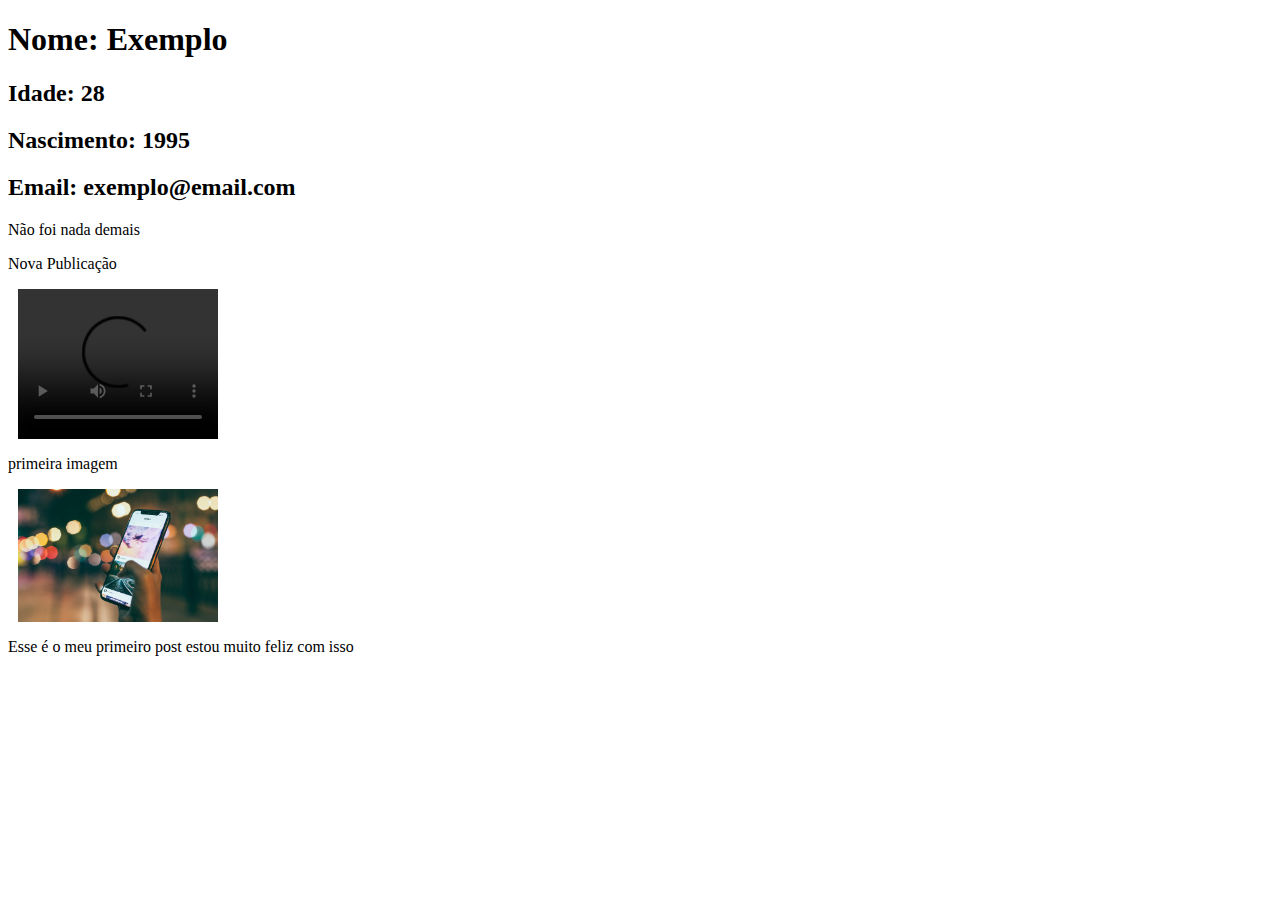
==== mostrar.html @ 3befd1dc "atualização de estilo" ====
<!DOCTYPE html>
<html lang="pt-br">
<head>
    <meta charset="UTF-8">
    <meta name="viewport" content="width=device-width, initial-scale=1.0">
    <title>Pagina Nome</title>
    <style>
        
        body{
            background-color: white;
        }
        input.usu{
            display: none;
        }

        label, span{
            display: inline-block;
            padding: 5px;
            margin-left: 10px;
            margin-bottom: 10px;
            border: 2px solid black;
            border-radius: 5px;
            
        }

        label:hover, span:hover{
            cursor: pointer;
        }

        label:active,span:active{
            background-color: #dddddd;
        }

        input[type="file"]{
            display: none;
        }

        textarea{
            resize: none;
        }

        img.imagepost, video{
            display: block;            
            width: 200px;
            max-height: 200px;
            margin: 10px;
        }
    </style>
</head>
<body>
    <h1>Nome: Exemplo</h1>
    <h2>Idade: 28</h2>
    <h2>Nascimento: 1995</h2>
    <h2>Email: exemplo@email.com</h2>
    <p>Não foi nada demais</p>
    <p>Nova Publicação</p>
    <p>
        <video src="dados/usuarios/exemplo/videos/eusoumesmo.mp4" controls=""></video>
    </p>
    <p>primeira imagem</p>
    <p><img class="imagepost" src="dados/usuarios/exemplo/imagens/back-phone.jpg" alt="post/image"></p>
    <p>Esse é o meu primeiro post estou muito feliz com isso</p>
</body>
</html>
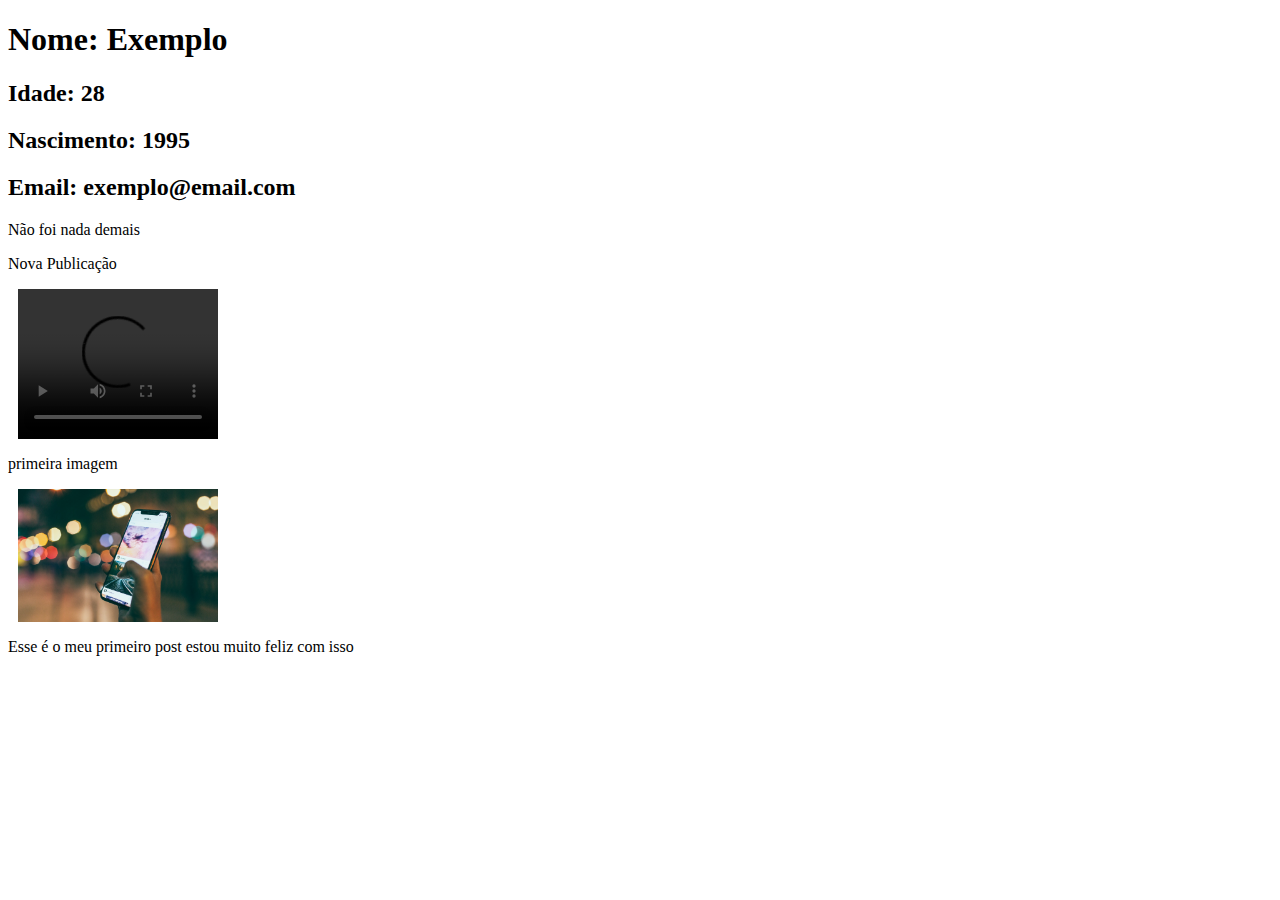
==== commit 45a29471: "Arquitetura da pagina inicial" ====
--- a/mostrar.html
+++ b/mostrar.html
@@ -5,7 +5,9 @@
     <meta name="viewport" content="width=device-width, initial-scale=1.0">
     <title>Pagina Nome</title>
     <style>
-        
+        ::-webkit-scrollbar{
+            width: 0px;
+        }
         body{
             background-color: white;
         }
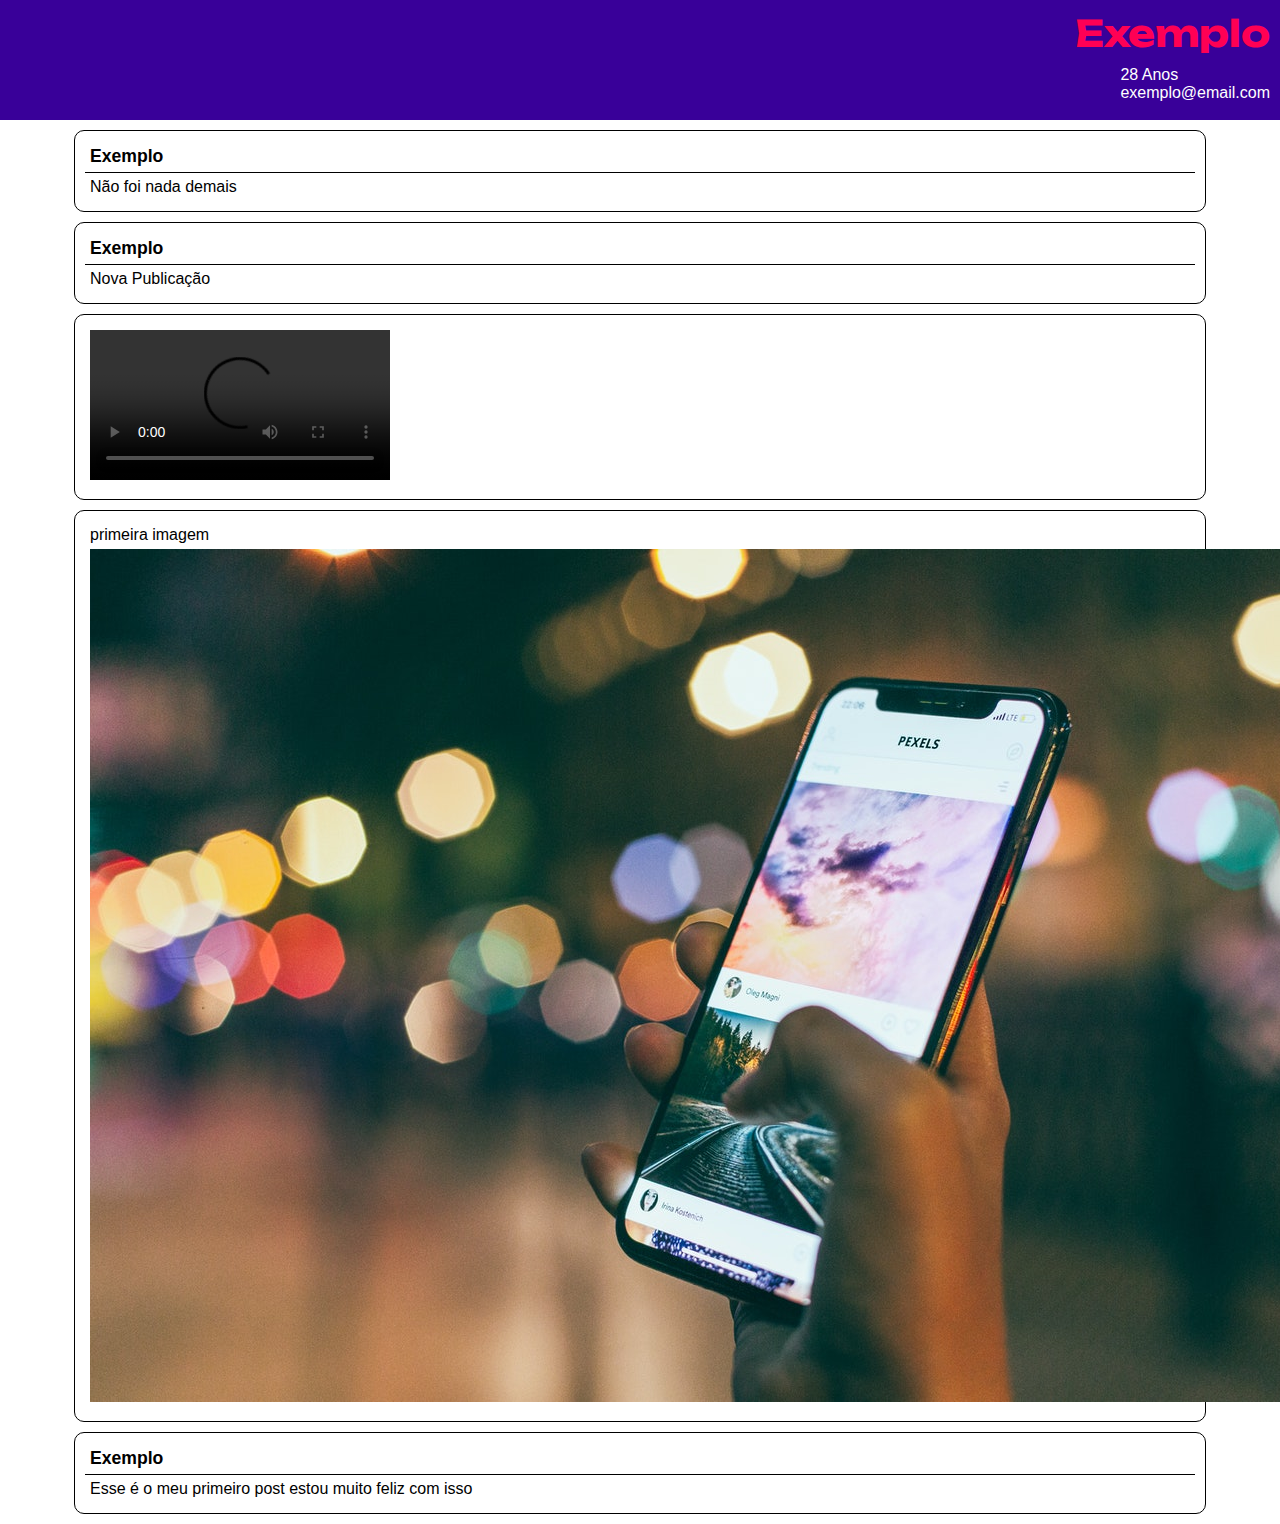
==== commit e6cb1d51: "istilisando pagina mostrar" ====
--- a/mostrar.html
+++ b/mostrar.html
@@ -4,63 +4,46 @@
     <meta charset="UTF-8">
     <meta name="viewport" content="width=device-width, initial-scale=1.0">
     <title>Pagina Nome</title>
+    <link rel="stylesheet" href="css/style.css">
+    <link rel="stylesheet" href="css/pagina-usuario.css">
     <style>
-        ::-webkit-scrollbar{
-            width: 0px;
-        }
-        body{
-            background-color: white;
-        }
-        input.usu{
-            display: none;
-        }
-
-        label, span{
-            display: inline-block;
-            padding: 5px;
-            margin-left: 10px;
-            margin-bottom: 10px;
-            border: 2px solid black;
-            border-radius: 5px;
-            
-        }
-
-        label:hover, span:hover{
-            cursor: pointer;
-        }
-
-        label:active,span:active{
-            background-color: #dddddd;
-        }
-
-        input[type="file"]{
-            display: none;
-        }
-
-        textarea{
-            resize: none;
-        }
-
-        img.imagepost, video{
-            display: block;            
-            width: 200px;
-            max-height: 200px;
-            margin: 10px;
-        }
+        @import url('https://fonts.googleapis.com/css2?family=Unbounded:wght@200;300;400;500;600;700;800;900&display=swap');
     </style>
 </head>
 <body>
-    <h1>Nome: Exemplo</h1>
-    <h2>Idade: 28</h2>
-    <h2>Nascimento: 1995</h2>
-    <h2>Email: exemplo@email.com</h2>
-    <p>Não foi nada demais</p>
-    <p>Nova Publicação</p>
-    <p>
-        <video src="dados/usuarios/exemplo/videos/eusoumesmo.mp4" controls=""></video>
-    </p>
-    <p>primeira imagem</p>
-    <p><img class="imagepost" src="dados/usuarios/exemplo/imagens/back-phone.jpg" alt="post/image"></p>
-    <p>Esse é o meu primeiro post estou muito feliz com isso</p>
+    <header>
+        <h1>Exemplo</h1>
+        <div>
+            <span>28 Anos</span>
+            <span>exemplo@email.com</span>
+        </div>
+    </header>
+    <main>
+        <div>
+            <h1>Exemplo</h1>
+            <p>Não foi nada demais</p>
+        </div>
+        <div>
+            <h1>Exemplo</h1>
+            <p>Nova Publicação</p>
+        </div>
+        
+        <div>
+            <p>
+                <video src="dados/usuarios/exemplo/videos/eusoumesmo.mp4" controls=""></video>
+            </p>
+        </div>
+        <div>
+            <p>primeira imagem</p>
+            <p><img class="imagepost" src="dados/usuarios/exemplo/imagens/back-phone.jpg" alt="post/image"></p>
+        </div>
+
+        <div>
+            <h1>Exemplo</h1>
+            <p>Esse é o meu primeiro post estou muito feliz com isso</p>
+        </div>
+
+    </main>
+    
 </body>
 </html>--- a/css/style.css
+++ b/css/style.css
@@ -0,0 +1,35 @@
+@charset "UTF-8";
+
+*{
+    margin: 0px;
+    padding: 0px;
+    box-sizing: border-box;
+}
+
+
+@import url('https://fonts.googleapis.com/css2?family=Unbounded:wght@200;300;400;500;600;700;800;900&display=swap');
+/*
+#9e0059
+#390099
+#ffbd00
+#ff0054
+#ff5400
+*/
+
+:root{
+    --corFundo1: #9e0059;
+    --corFundo2: #390099;
+    --corFundo3: #ff0054;
+    --corFundo4: #ff5400;
+    --cortitulo1: #ffbd00;
+    --titulo: 'Unbounded', cursive
+}
+
+::-webkit-scrollbar{
+    width: 0px;
+}
+
+body, html{
+    min-width: 100vw;
+    min-height: 100vh;
+}--- a/css/pagina-usuario.css
+++ b/css/pagina-usuario.css
@@ -0,0 +1,59 @@
+@charset "UTF-8";
+
+*{
+    margin: 0px;
+    padding: 0px;
+    box-sizing:border-box;
+}
+
+header{
+    background: var(--corFundo2);
+    padding: 10px;
+    height: 120px;
+    position: relative;
+}
+
+header > h1{
+    font-family: var(--titulo);
+    text-align: right;
+    font-size: 2.3em;
+    color:var(--corFundo3);
+}
+
+header > div{
+    position: absolute;
+    transform: translateX(-100%);
+    padding: 10px;
+    left: 100%;
+}
+
+header >div > span{
+    display: block;
+    color: white;
+    font-family: Verdana, Geneva, Tahoma, sans-serif;
+    text-align: left;
+}
+
+main{
+    width: 90%;
+    margin: auto;
+}
+
+main > div{
+    padding: 10px;
+    border: 1px solid black;
+    margin: 10px;
+    border-radius: 10px;
+    font-family: Verdana, Geneva, Tahoma, sans-serif;
+}
+
+main > div > h1{
+    font-size: 1.1em;
+    text-align: left;
+    padding: 5px;
+    border-bottom: 0.5px solid black;
+}
+
+main > div > p{
+    margin: 5px;
+}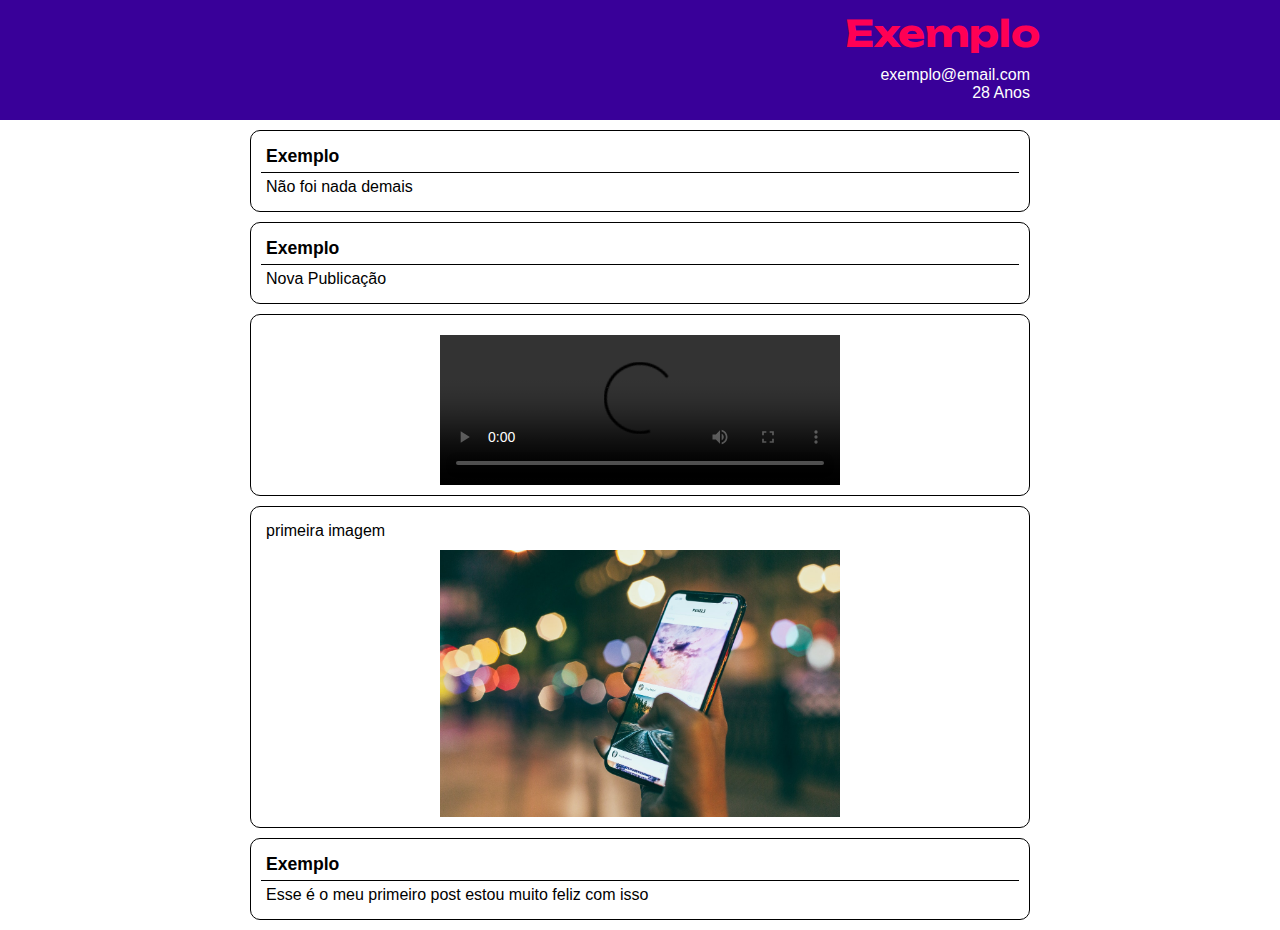
==== commit e88fabe5: "Estilizando a pagina mostrar" ====
--- a/mostrar.html
+++ b/mostrar.html
@@ -14,8 +14,8 @@
     <header>
         <h1>Exemplo</h1>
         <div>
+            <span>exemplo@email.com</span>
             <span>28 Anos</span>
-            <span>exemplo@email.com</span>
         </div>
     </header>
     <main>
@@ -29,13 +29,11 @@
         </div>
         
         <div>
-            <p>
-                <video src="dados/usuarios/exemplo/videos/eusoumesmo.mp4" controls=""></video>
-            </p>
+            <video src="dados/usuarios/exemplo/videos/eusoumesmo.mp4" controls=""></video>
         </div>
         <div>
             <p>primeira imagem</p>
-            <p><img class="imagepost" src="dados/usuarios/exemplo/imagens/back-phone.jpg" alt="post/image"></p>
+            <img class="imagepost" src="dados/usuarios/exemplo/imagens/back-phone.jpg" alt="post/image">
         </div>
 
         <div>
--- a/css/pagina-usuario.css
+++ b/css/pagina-usuario.css
@@ -18,24 +18,26 @@
     text-align: right;
     font-size: 2.3em;
     color:var(--corFundo3);
+    max-width: 800px;
+    margin: auto;
 }
 
 header > div{
-    position: absolute;
-    transform: translateX(-100%);
+    max-width: 800px;
+    margin: auto;
     padding: 10px;
-    left: 100%;
+    text-align: right;
 }
 
 header >div > span{
     display: block;
     color: white;
     font-family: Verdana, Geneva, Tahoma, sans-serif;
-    text-align: left;
 }
 
 main{
     width: 90%;
+    max-width: 800px;
     margin: auto;
 }
 
@@ -56,4 +58,12 @@
 
 main > div > p{
     margin: 5px;
+}
+
+main > div > video, main > div > img{
+    display: block;
+    width: 400px;
+    max-width: 600px;
+    margin: auto;
+    margin-top: 10px;
 }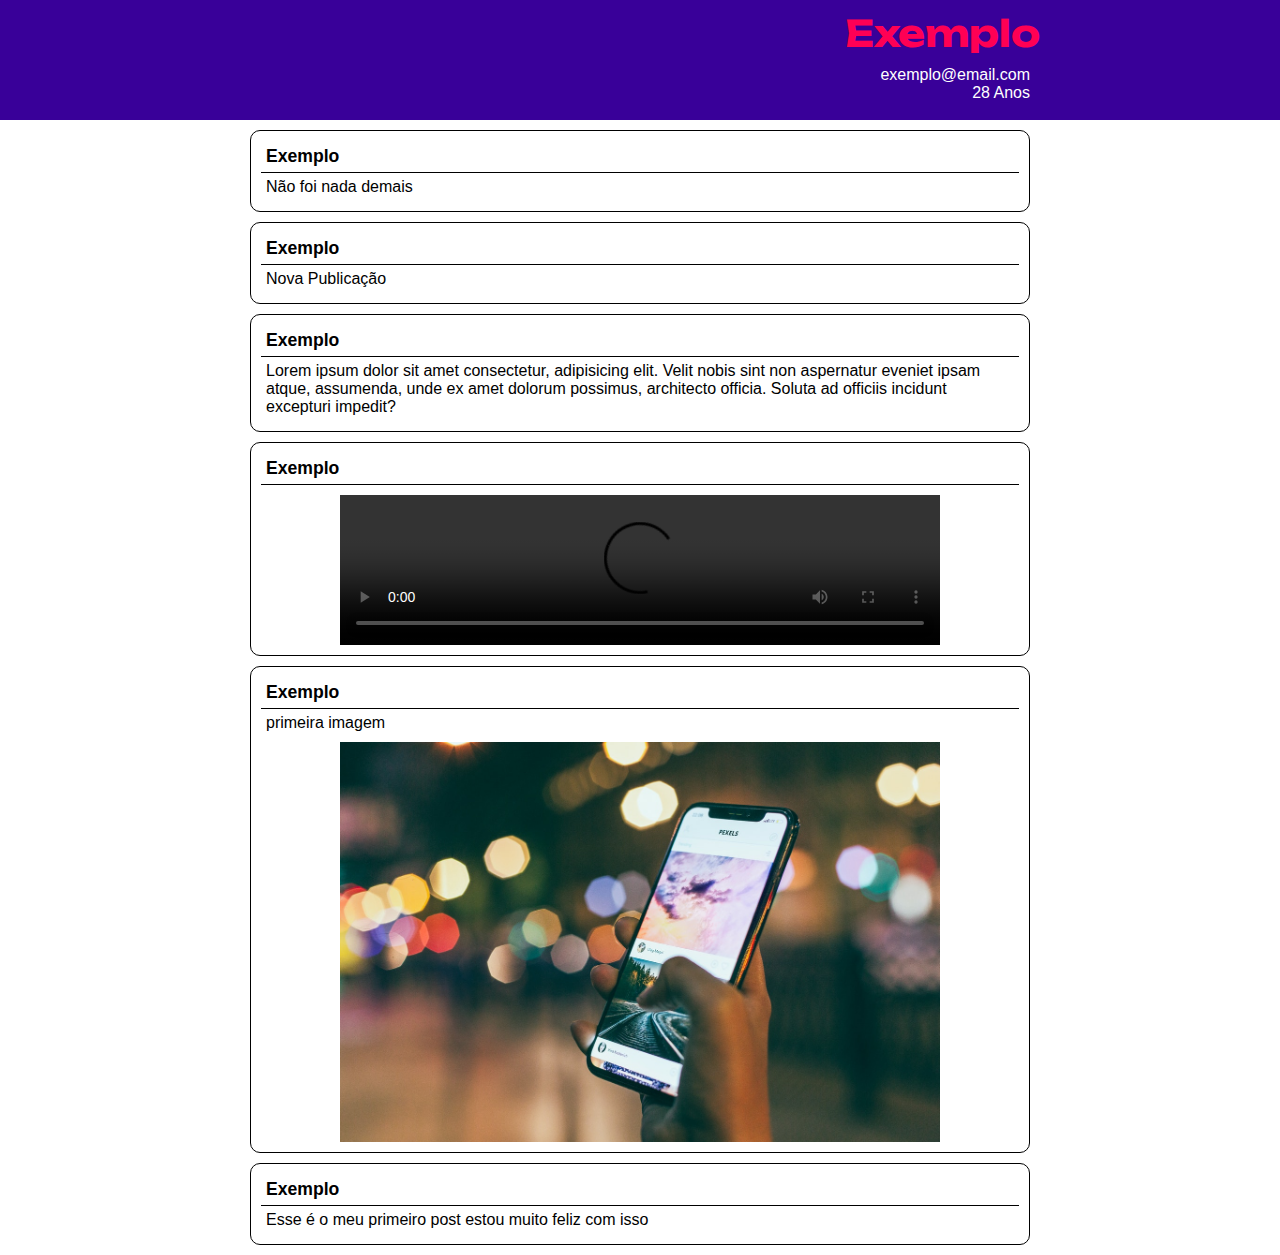
==== commit 0af1d493: "Estilizando paginas de usuário" ====
--- a/mostrar.html
+++ b/mostrar.html
@@ -27,11 +27,16 @@
             <h1>Exemplo</h1>
             <p>Nova Publicação</p>
         </div>
-        
         <div>
+            <h1>Exemplo</h1>
+            <p>Lorem ipsum dolor sit amet consectetur, adipisicing elit. Velit nobis sint non aspernatur eveniet ipsam atque, assumenda, unde ex amet dolorum possimus, architecto officia. Soluta ad officiis incidunt excepturi impedit?</p>
+        </div>
+        <div>
+            <h1>Exemplo</h1>
             <video src="dados/usuarios/exemplo/videos/eusoumesmo.mp4" controls=""></video>
         </div>
         <div>
+            <h1>Exemplo</h1>
             <p>primeira imagem</p>
             <img class="imagepost" src="dados/usuarios/exemplo/imagens/back-phone.jpg" alt="post/image">
         </div>
--- a/css/pagina-usuario.css
+++ b/css/pagina-usuario.css
@@ -62,7 +62,7 @@
 
 main > div > video, main > div > img{
     display: block;
-    width: 400px;
+    width: 80%;
     max-width: 600px;
     margin: auto;
     margin-top: 10px;
